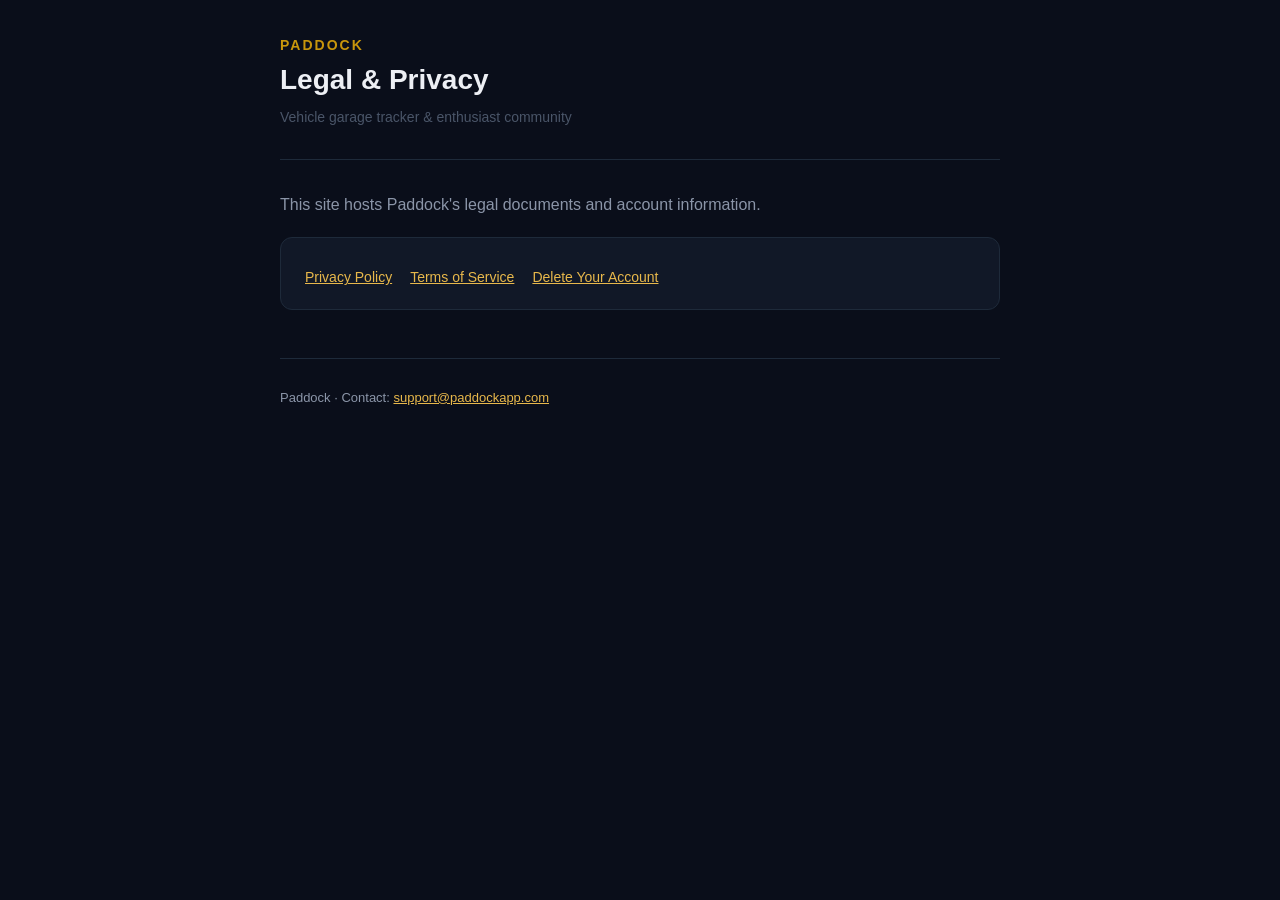
==== index.html @ 3654ef49 "Initial public legal site: privacy, terms, account deletion" ====
<!DOCTYPE html>
<html lang="en">
<head>
  <meta charset="utf-8">
  <meta name="viewport" content="width=device-width, initial-scale=1">
  <title>Paddock — Legal</title>
  <meta name="description" content="Paddock legal documents: Privacy Policy, Terms of Service, and account deletion.">
  <link rel="stylesheet" href="./style.css">
</head>
<body>
  <div class="wrap">
    <header class="site">
      <span class="brand">Paddock</span>
      <h1>Legal &amp; Privacy</h1>
      <p class="updated">Vehicle garage tracker &amp; enthusiast community</p>
    </header>

    <p>This site hosts Paddock's legal documents and account information.</p>

    <div class="card">
      <div class="nav">
        <a href="./privacy/">Privacy Policy</a>
        <a href="./terms/">Terms of Service</a>
        <a href="./delete-account/">Delete Your Account</a>
      </div>
    </div>

    <footer class="site">
      <p>Paddock &middot; Contact: <a href="mailto:support@paddockapp.com">support@paddockapp.com</a></p>
    </footer>
  </div>
</body>
</html>
---- style.css ----
:root {
  --bg: #0a0e1a;
  --surface: #111827;
  --border: #1e2a3a;
  --text: #edeff4;
  --text-secondary: #8b95a8;
  --text-muted: #4a5568;
  --accent: #c8960c;
  --accent-light: #e8b84b;
}

* { box-sizing: border-box; }

html { -webkit-text-size-adjust: 100%; }

body {
  margin: 0;
  background: var(--bg);
  color: var(--text);
  font-family: -apple-system, BlinkMacSystemFont, "Segoe UI", Roboto, Helvetica,
    Arial, sans-serif;
  line-height: 1.6;
  font-size: 16px;
}

.wrap {
  max-width: 760px;
  margin: 0 auto;
  padding: 32px 20px 80px;
}

header.site {
  border-bottom: 1px solid var(--border);
  margin-bottom: 32px;
  padding-bottom: 16px;
}

a { color: var(--accent-light); }
a:hover { color: var(--accent); }

h1 { font-size: 28px; font-weight: 700; margin: 0 0 4px; }
h2 { font-size: 20px; font-weight: 600; margin: 32px 0 8px; color: var(--text); }
h3 { font-size: 16px; font-weight: 600; margin: 20px 0 6px; }

.brand {
  font-size: 14px;
  letter-spacing: 2px;
  text-transform: uppercase;
  color: var(--accent);
  font-weight: 700;
  text-decoration: none;
}

.updated { color: var(--text-muted); font-size: 14px; margin-top: 0; }

p, li { color: var(--text-secondary); }
strong { color: var(--text); }

ul { padding-left: 22px; }
li { margin: 4px 0; }

.card {
  background: var(--surface);
  border: 1px solid var(--border);
  border-radius: 12px;
  padding: 20px 24px;
  margin: 20px 0;
}

.nav {
  display: flex;
  gap: 18px;
  flex-wrap: wrap;
  margin-top: 8px;
  font-size: 14px;
}

footer.site {
  margin-top: 48px;
  padding-top: 16px;
  border-top: 1px solid var(--border);
  color: var(--text-muted);
  font-size: 13px;
}

code {
  background: var(--surface);
  border: 1px solid var(--border);
  border-radius: 4px;
  padding: 1px 5px;
  font-size: 14px;
  color: var(--text);
}
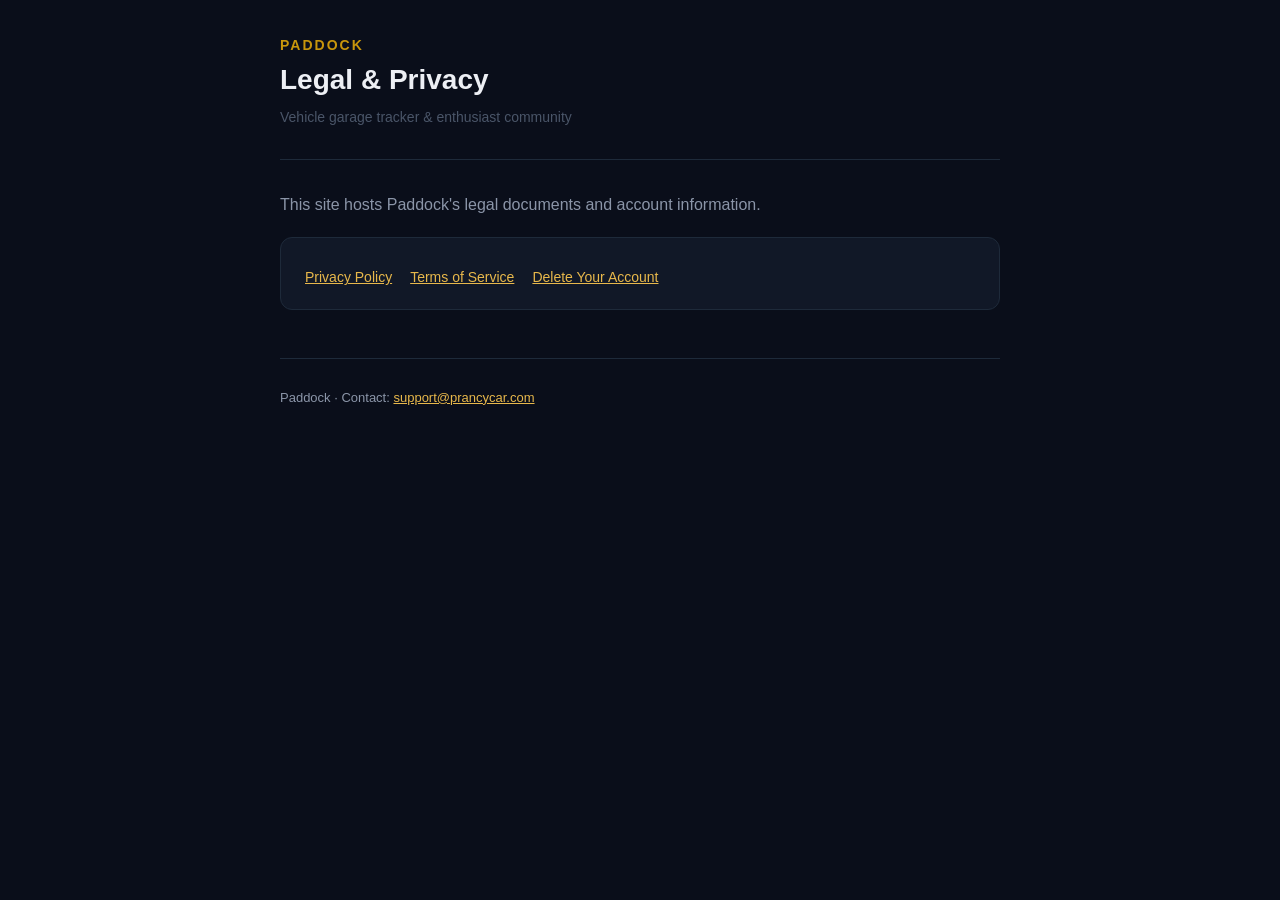
==== commit 9976e00c: "Use real support inbox support@prancycar.com" ====
--- a/index.html
+++ b/index.html
@@ -26,7 +26,7 @@
     </div>
 
     <footer class="site">
-      <p>Paddock &middot; Contact: <a href="mailto:support@paddockapp.com">support@paddockapp.com</a></p>
+      <p>Paddock &middot; Contact: <a href="mailto:support@prancycar.com">support@prancycar.com</a></p>
     </footer>
   </div>
 </body>
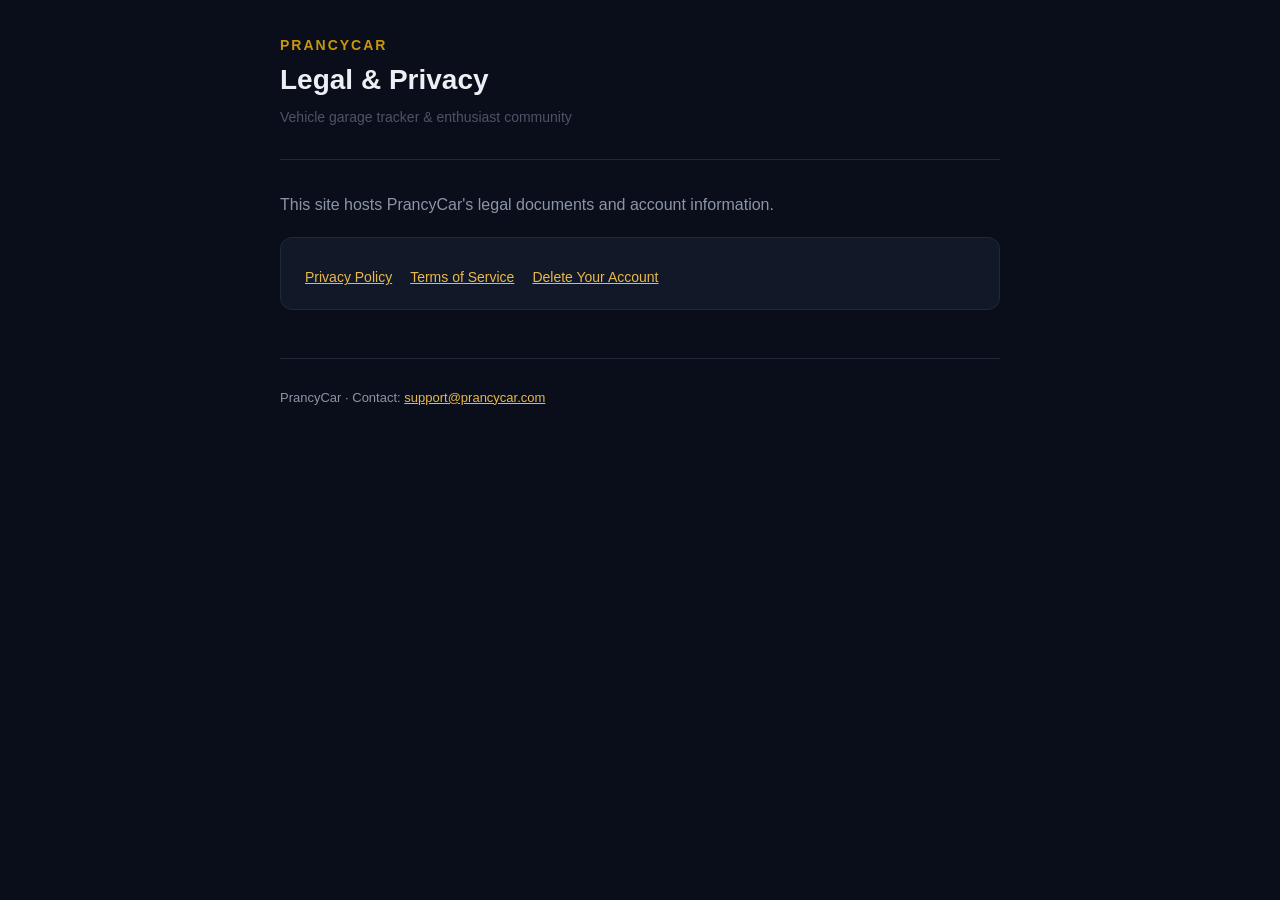
==== commit a99b428a: "Rebrand user-facing product name Paddock -> PrancyCar Mechanical brand rename across the public lega" ====
--- a/index.html
+++ b/index.html
@@ -3,19 +3,19 @@
 <head>
   <meta charset="utf-8">
   <meta name="viewport" content="width=device-width, initial-scale=1">
-  <title>Paddock — Legal</title>
-  <meta name="description" content="Paddock legal documents: Privacy Policy, Terms of Service, and account deletion.">
+  <title>PrancyCar — Legal</title>
+  <meta name="description" content="PrancyCar legal documents: Privacy Policy, Terms of Service, and account deletion.">
   <link rel="stylesheet" href="./style.css">
 </head>
 <body>
   <div class="wrap">
     <header class="site">
-      <span class="brand">Paddock</span>
+      <span class="brand">PrancyCar</span>
       <h1>Legal &amp; Privacy</h1>
       <p class="updated">Vehicle garage tracker &amp; enthusiast community</p>
     </header>
 
-    <p>This site hosts Paddock's legal documents and account information.</p>
+    <p>This site hosts PrancyCar's legal documents and account information.</p>
 
     <div class="card">
       <div class="nav">
@@ -26,7 +26,7 @@
     </div>
 
     <footer class="site">
-      <p>Paddock &middot; Contact: <a href="mailto:support@prancycar.com">support@prancycar.com</a></p>
+      <p>PrancyCar &middot; Contact: <a href="mailto:support@prancycar.com">support@prancycar.com</a></p>
     </footer>
   </div>
 </body>
